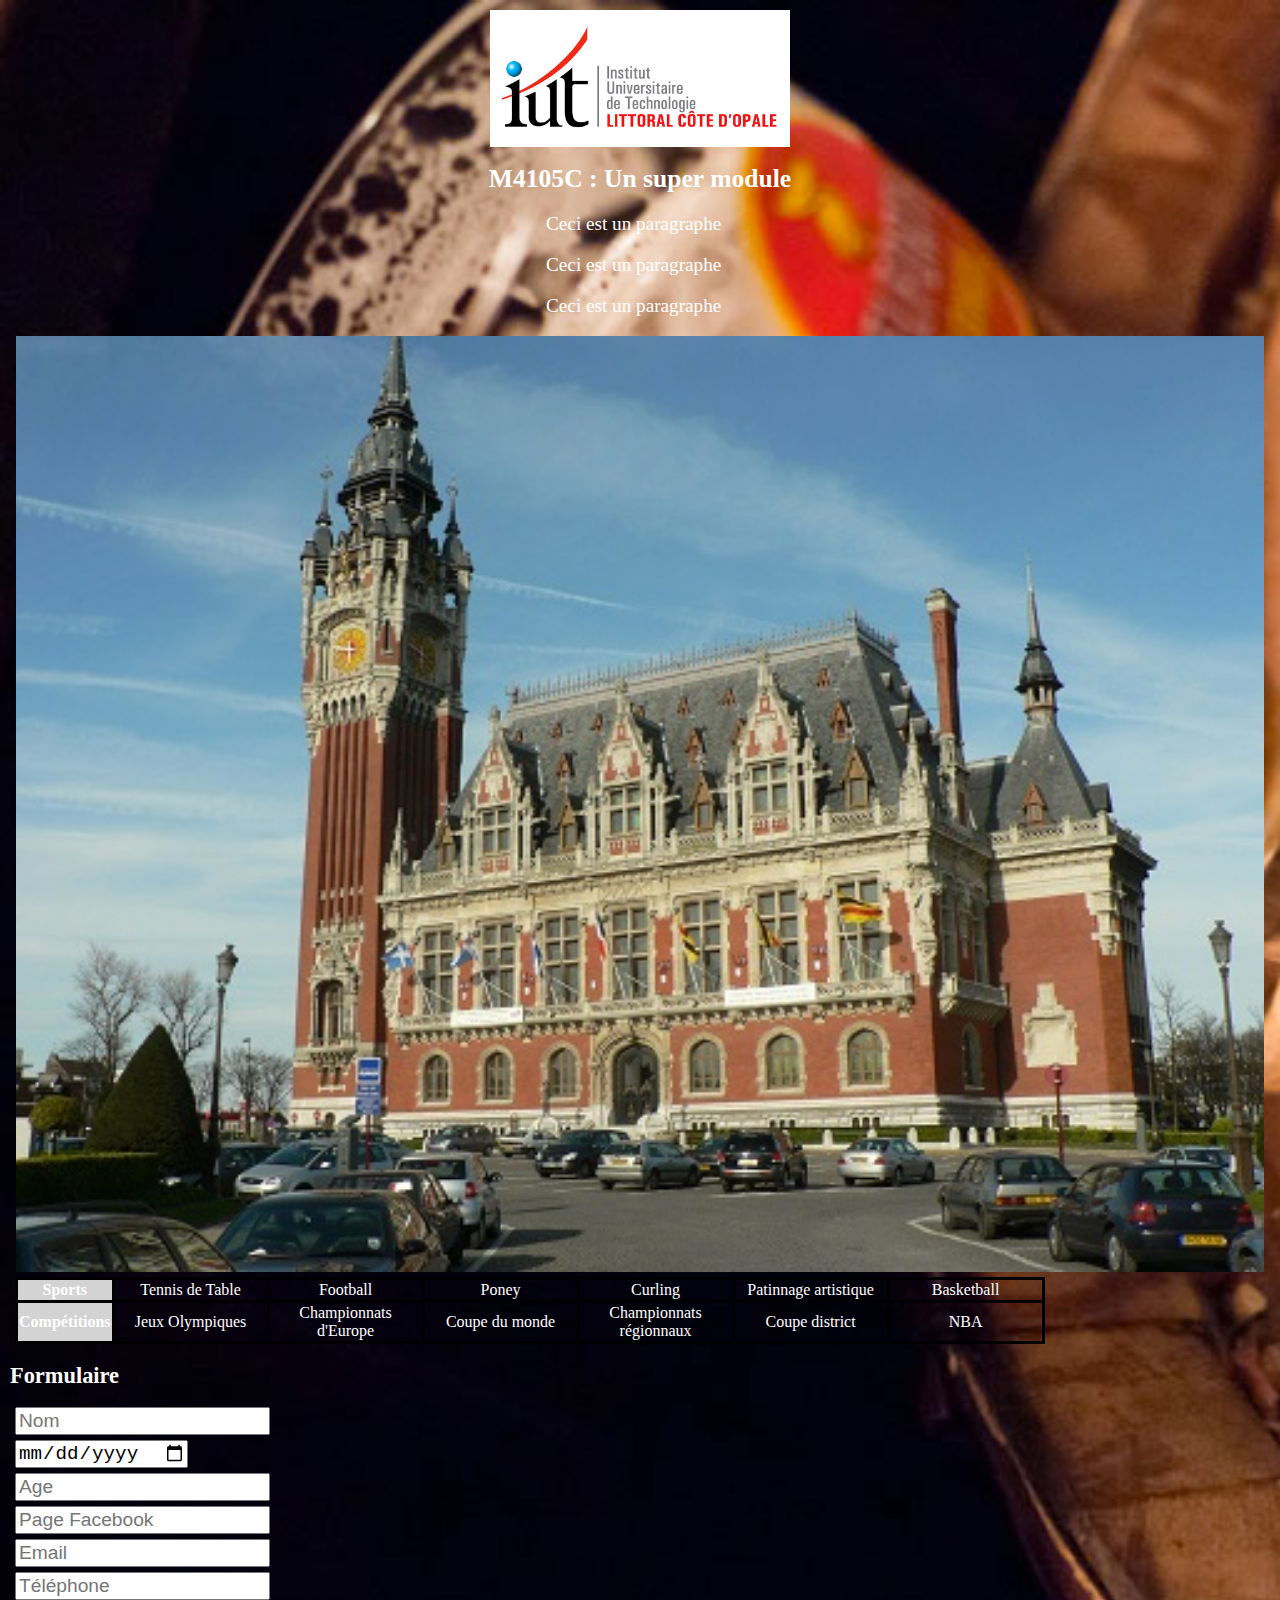
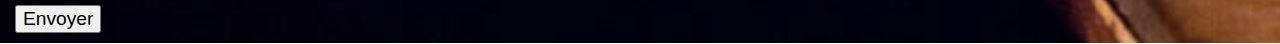
==== TP2 - Exercice 5/index.html @ b120169e "Version Finale" ====
<!DOCTYPE html>
<html lang="fr">
    
    <head>
        <meta charset="utf-8">
        <title> Application Web TP1 </title>
        <link rel="stylesheet" href="css/css_page.css">
        <meta name="viewport" content="width=device-width, initial-scale=1.0, shrink-to-fit=no">
        <link rel="icon" type="image/png" href="img/favicon.png" />
    </head>
    
    <body>
        <img id="logo" src="img/logo-iut.jpg" alt="logo-iut" align="middle"/>
        
        <h1> M4105C : Un super module </h1>
        
        <p class="bleu"> Ceci est un paragraphe </p> 
    
        <p class="vert"> Ceci est un paragraphe </p> 
        
        <p class="rouge"> Ceci est un paragraphe </p>
        
        <img id="calais" src="img/calais.jpg" alt="Mairie de Calais"/>
        <table>
            <tr>
                <th> Sports </th>
                <td> Tennis de Table </td>
                <td> Football </td>
                <td> Poney </td>
                <td> Curling </td>
                <td> Patinnage artistique </td>
                <td> Basketball </td>
            </tr>
            <tr>
                <th> Compétitions </th>
                <td> Jeux Olympiques </td>
                <td> Championnats d'Europe </td>
                <td> Coupe du monde </td>
                <td> Championnats régionnaux </td>
                <td> Coupe district </td>
                <td> NBA </td>
            </tr>
        </table>
        <form>
        
            <h2> Formulaire </h2>
            
            <INPUT TYPE="text" name="nom" placeholder="Nom"/>
            <INPUT TYPE="date" name="DdN"/>
            <INPUT TYPE="number" name="age" placeholder="Age"/>
            <INPUT TYPE="url" name="facebook" placeholder="Page Facebook"/>
            <INPUT TYPE="email" name="email" placeholder="Email"/>
            <INPUT TYPE="tel" name="tel" placeholder="Téléphone"/>
            <INPUT TYPE="button" name="envoyer" Value="Envoyer"/>

        </form>
        
    </body>
</html>
---- TP2 - Exercice 5/css/css_page.css ----
body { 
	font-family: Gentium Basic;
    color: white;
/*    background-color: white;*/
    margin: 10px;
    background-image: url(../img/bg.jpg);
    background-size: cover;
}


/*////////////////////// Texte /////////////////////////*/

h1 { 
	font-size: 1.6rem;
    text-align: center;
}

h2 { 
	font-size: 1.4rem;
}

p { 
	font-size: 1.2rem;
    width:99%;
    text-align: center;
}

/*
.bleu{ background-color: blue; }

.vert{ background-color: green; }

.rouge{ background-color: red; }
*/

/*////////////////////// Tableau /////////////////////////*/

table {
    margin: 5px;
    width: auto;
	text-align : center;
    border-collapse: collapse;
}

th{
    border-style : solid;
	border-color: black;
    background-color: lightgrey;
    text-align : center;

}

td{
    border-style : solid;
	border-color: black;
	width : 150px;
    text-align : center;
}


/*////////////////////// Formulaire /////////////////////////*/

form{
    display: block;
    width: 99%;
}

INPUT{
    margin: 5px;
    display: block;
    font-size: 1.2rem;
    width: auto;
}


/*////////////////////// Images /////////////////////////*/

img#calais{
    display: block;
    margin:auto;
    width: 99%;

}

img#logo{
    display: block;
    width: 300px;
    margin-left: auto;
    margin-right: auto; 
}


/*////////////////////// Responsive ///////////////////////////*/

@media screen and (max-width: 360px){
    h1{ font-size: 1.5rem;; }
    
    h2{ font-size: 13px; }
    
    p { font-size: 11px; }
    
    form{ width: 50%; }
    
    input{
        font-size: 10px;
    }
    
    table{
        border: solid black;
        width: 100%;
    }
    
    th{
        display: grid;
        border:none;
    }
    
    td{
        display: grid;   
        border:none;
    }
}

@media screen and (max-width: 480px) and (min-width: 361px){
    h1{ font-size: 18px; }
    
    h2{ font-size: 16px; }    
    
    p{ font-size: 14px; }
    
    form{ width: 75%; }
    
    input{
        font-size: 14px;
    }
    
    table{
        border: solid black;
        width: 100%;
    }
    
    th{
        display: grid;
        border:none;
    }
    
    td{
        display: grid;   
        border:none;
    }
}
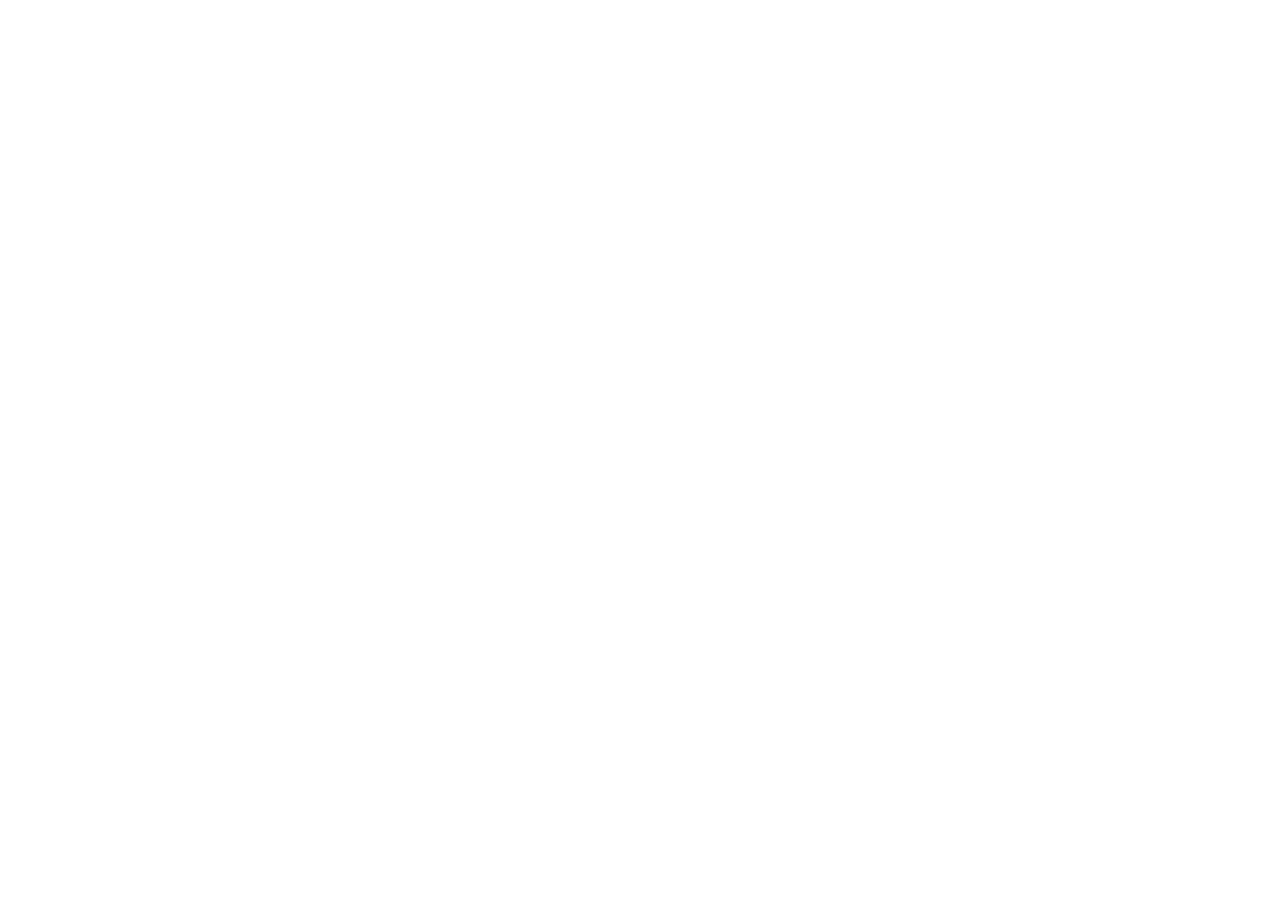
==== commit 22d6cbf7: "Version Finale" ====
--- a/TP2 - Exercice 5/index.html
+++ b/TP2 - Exercice 5/index.html
@@ -3,57 +3,13 @@
     
     <head>
         <meta charset="utf-8">
-        <title> Application Web TP1 </title>
+        <title> Application Web TP2 Exercice 5 </title>
         <link rel="stylesheet" href="css/css_page.css">
         <meta name="viewport" content="width=device-width, initial-scale=1.0, shrink-to-fit=no">
         <link rel="icon" type="image/png" href="img/favicon.png" />
     </head>
     
     <body>
-        <img id="logo" src="img/logo-iut.jpg" alt="logo-iut" align="middle"/>
-        
-        <h1> M4105C : Un super module </h1>
-        
-        <p class="bleu"> Ceci est un paragraphe </p> 
-    
-        <p class="vert"> Ceci est un paragraphe </p> 
-        
-        <p class="rouge"> Ceci est un paragraphe </p>
-        
-        <img id="calais" src="img/calais.jpg" alt="Mairie de Calais"/>
-        <table>
-            <tr>
-                <th> Sports </th>
-                <td> Tennis de Table </td>
-                <td> Football </td>
-                <td> Poney </td>
-                <td> Curling </td>
-                <td> Patinnage artistique </td>
-                <td> Basketball </td>
-            </tr>
-            <tr>
-                <th> Compétitions </th>
-                <td> Jeux Olympiques </td>
-                <td> Championnats d'Europe </td>
-                <td> Coupe du monde </td>
-                <td> Championnats régionnaux </td>
-                <td> Coupe district </td>
-                <td> NBA </td>
-            </tr>
-        </table>
-        <form>
-        
-            <h2> Formulaire </h2>
-            
-            <INPUT TYPE="text" name="nom" placeholder="Nom"/>
-            <INPUT TYPE="date" name="DdN"/>
-            <INPUT TYPE="number" name="age" placeholder="Age"/>
-            <INPUT TYPE="url" name="facebook" placeholder="Page Facebook"/>
-            <INPUT TYPE="email" name="email" placeholder="Email"/>
-            <INPUT TYPE="tel" name="tel" placeholder="Téléphone"/>
-            <INPUT TYPE="button" name="envoyer" Value="Envoyer"/>
 
-        </form>
-        
     </body>
 </html>--- a/TP2 - Exercice 5/css/css_page.css
+++ b/TP2 - Exercice 5/css/css_page.css
@@ -1,152 +1,19 @@
 body { 
 	font-family: Gentium Basic;
-    color: white;
-/*    background-color: white;*/
-    margin: 10px;
-    background-image: url(../img/bg.jpg);
-    background-size: cover;
 }
 
 
-/*////////////////////// Texte /////////////////////////*/
-
-h1 { 
-	font-size: 1.6rem;
-    text-align: center;
-}
-
-h2 { 
-	font-size: 1.4rem;
-}
-
-p { 
-	font-size: 1.2rem;
-    width:99%;
-    text-align: center;
-}
-
-/*
-.bleu{ background-color: blue; }
-
-.vert{ background-color: green; }
-
-.rouge{ background-color: red; }
-*/
-
-/*////////////////////// Tableau /////////////////////////*/
-
-table {
-    margin: 5px;
-    width: auto;
-	text-align : center;
-    border-collapse: collapse;
-}
-
-th{
-    border-style : solid;
-	border-color: black;
-    background-color: lightgrey;
-    text-align : center;
-
-}
-
-td{
-    border-style : solid;
-	border-color: black;
-	width : 150px;
-    text-align : center;
-}
+/*////////////////////// Textes ////////////////////////////////*/
 
 
-/*////////////////////// Formulaire /////////////////////////*/
-
-form{
-    display: block;
-    width: 99%;
-}
-
-INPUT{
-    margin: 5px;
-    display: block;
-    font-size: 1.2rem;
-    width: auto;
-}
+/*////////////////////// Tableaux //////////////////////////////*/
 
 
-/*////////////////////// Images /////////////////////////*/
+/*////////////////////// Formulaires ///////////////////////////*/
 
-img#calais{
-    display: block;
-    margin:auto;
-    width: 99%;
 
-}
-
-img#logo{
-    display: block;
-    width: 300px;
-    margin-left: auto;
-    margin-right: auto; 
-}
+/*////////////////////// Images ///////////////////////////////*/
 
 
 /*////////////////////// Responsive ///////////////////////////*/
 
-@media screen and (max-width: 360px){
-    h1{ font-size: 1.5rem;; }
-    
-    h2{ font-size: 13px; }
-    
-    p { font-size: 11px; }
-    
-    form{ width: 50%; }
-    
-    input{
-        font-size: 10px;
-    }
-    
-    table{
-        border: solid black;
-        width: 100%;
-    }
-    
-    th{
-        display: grid;
-        border:none;
-    }
-    
-    td{
-        display: grid;   
-        border:none;
-    }
-}
-
-@media screen and (max-width: 480px) and (min-width: 361px){
-    h1{ font-size: 18px; }
-    
-    h2{ font-size: 16px; }    
-    
-    p{ font-size: 14px; }
-    
-    form{ width: 75%; }
-    
-    input{
-        font-size: 14px;
-    }
-    
-    table{
-        border: solid black;
-        width: 100%;
-    }
-    
-    th{
-        display: grid;
-        border:none;
-    }
-    
-    td{
-        display: grid;   
-        border:none;
-    }
-}
-
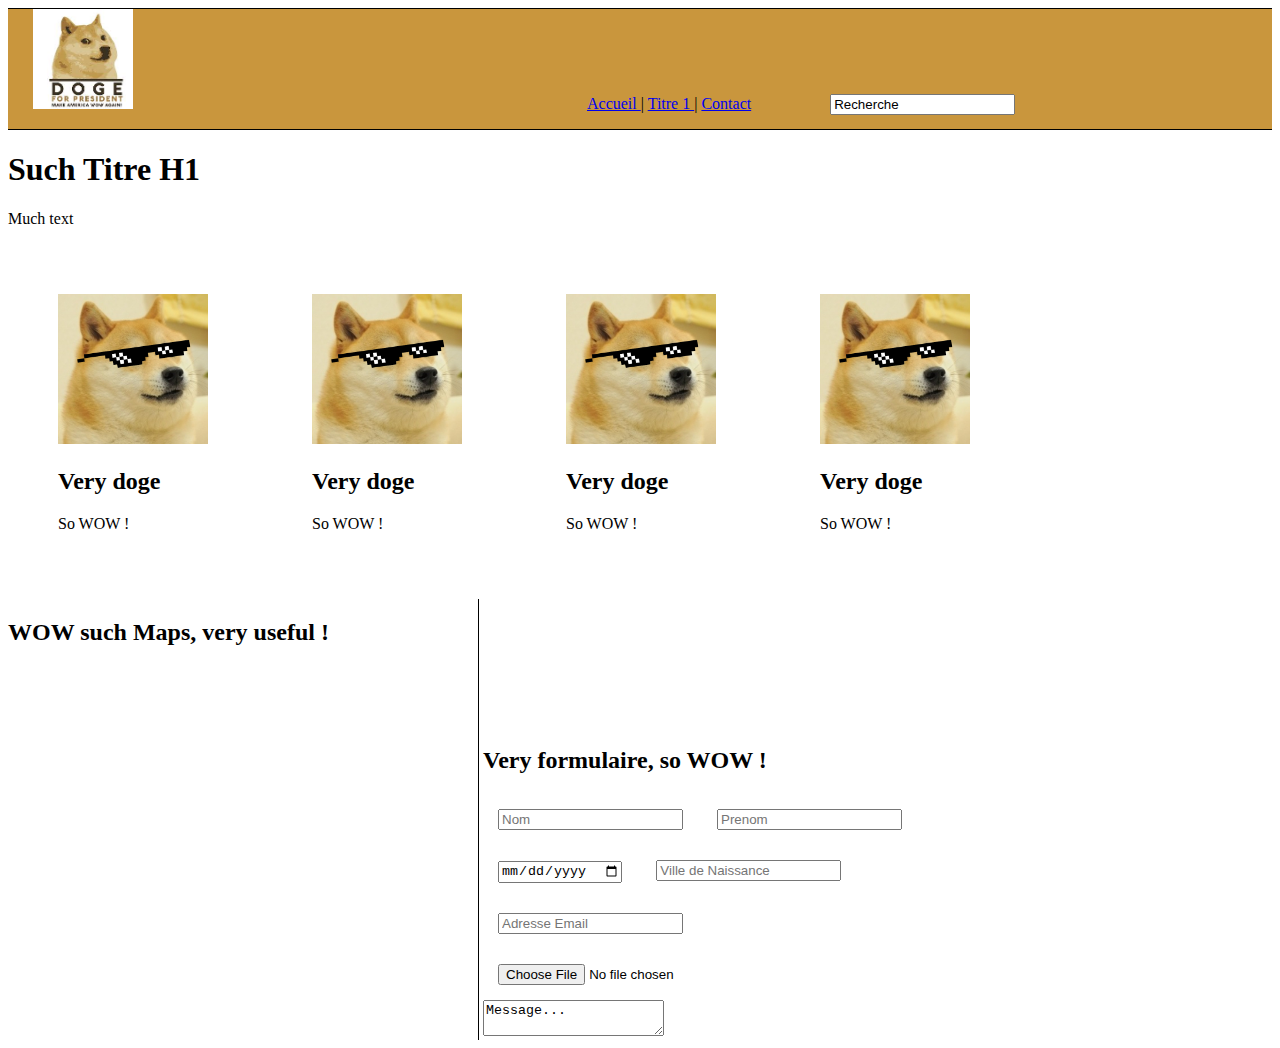
==== commit bd53ee3d: "HTML quasi-complet + Début du CSS" ====
--- a/TP2 - Exercice 5/index.html
+++ b/TP2 - Exercice 5/index.html
@@ -10,6 +10,86 @@
     </head>
     
     <body>
+        
+        <!-- En-tête du site -->          
+            <header>
+            <span>
+                <img id="logo" src="img/doge-logo.jfif" alt="logo-iut" height="100" width="100"/>
+            </span> 
+            
+            <span>
+                <p class="menu">
+                    <a href="index.html"> Accueil </a> | 
+                    <a href="index.html"> Titre 1 </a> |
+                    <a href="index.html"> Contact </a>
+                </p>
+            </span>
+            
+            <span>
+                <form class="recherche">
+                    <input class="champ" type="text" value="Recherche"/>  
+                </form>
+            </span>
+            </header>
+    
+        <!-- Corps du site -->
+        <div class="titre1">
+            <h1> Such Titre H1 </h1>
+            <p> Much text </p>
+        </div>
+        
+        <div class="galery">
+             <span class="img1">
+                <img id="img1" src="img/doge.png" alt="DOGE !" height="150" width="150"/>
+                <h2> Very doge </h2>
+                <p> So WOW ! </p>
+            </span>
+        
+            <span class="img2">
+                <img id="img2" src="img/doge.png" alt="DOGE !" height="150" width="150"/>
+                <h2> Very doge </h2>
+                <p> So WOW ! </p>
+            </span>
 
+            <span class="img3">
+                <img id="img3" src="img/doge.png" alt="DOGE !" height="150" width="150"/>
+                <h2> Very doge </h2>
+                <p> So WOW ! </p>
+            </span>
+
+            <span class="img4">
+                <img id="img4" src="img/doge.png" alt="DOGE !" height="150" width="150"/>
+                <h2> Very doge </h2>
+                <p> So WOW ! </p>
+            </span>
+        </div>
+        
+        <div class="maps&form">
+             <span class="maps">
+                <h2> WOW such Maps, very useful ! </h2>
+                <iframe src="https://www.google.com/maps/embed?pb=!1m14!1m12!1m3!1d20110.80308682889!2d1.88715675!3d50.9449799!2m3!1f0!2f0!3f0!3m2!1i1024!2i768!4f13.1!5e0!3m2!1sfr!2sfr!4v1519212866436" width="400" height="300" frameborder="0" style="border:0" allowfullscreen></iframe>
+            </span>
+            
+            <span class="form">
+                <h2> Very formulaire, so WOW ! </h2>
+                <form id="Inscription">
+                    <div> 
+                        <input type="text" placeholder="Nom"/> 
+                        <input type="text" placeholder="Prenom"/>  
+                    </div>
+                    
+                    <div>
+                        <input type="date" placeholder="Date de Naissance"/> 
+                        <input type="text" placeholder="Ville de Naissance"/>  
+                    </div>
+                    
+                    <div> <input type="email" placeholder="Adresse Email"/> </div>
+                    <div> <input type="file" placeholder="Photo"/> </div>
+                </form>
+                
+                <textarea name="message" form="Inscription">Message...</textarea>      
+            </span>
+        </div>
+        
     </body>
 </html>--- a/TP2 - Exercice 5/css/css_page.css
+++ b/TP2 - Exercice 5/css/css_page.css
@@ -1,9 +1,34 @@
-body { 
-	font-family: Gentium Basic;
+body { font-family: Gentium Basic; }
+
+header{ 
+    border-top: 1px solid black; 
+    border-bottom: 1px solid black; 
+    text-align: justify;
+    background-color: #c9963d;
 }
+
+span{ display: inline-block; }
+
+span.img1 { margin: 50px; }
+span.img2 { margin: 50px; }
+span.img3 { margin: 50px; }
+span.img4 { margin: 50px; }
+
+span.maps { border-right: 1px solid black; }
+
+div.galery{ width: 100%; }
 
 
 /*////////////////////// Textes ////////////////////////////////*/
+
+
+/*////////////////////// Menus //////////////////////////////*/
+
+p.menu{
+    margin-left: 50px;
+    margin-right: 50px;
+    text-align: right;
+}
 
 
 /*////////////////////// Tableaux //////////////////////////////*/
@@ -11,9 +36,20 @@
 
 /*////////////////////// Formulaires ///////////////////////////*/
 
+form.recherche{ margin-left: 25px; }
 
-/*////////////////////// Images ///////////////////////////////*/
+#Inscription input{
+    margin: 15px;
+}
 
+/*////////////////////// Images ////////////////////////////////*/
 
-/*////////////////////// Responsive ///////////////////////////*/
+img#logo{ 
+    margin-left: 25px;
+    margin-right: 400px;
+}
 
+iframe{ margin : 35px; }
+
+/*////////////////////// Responsive ////////////////////////////*/
+
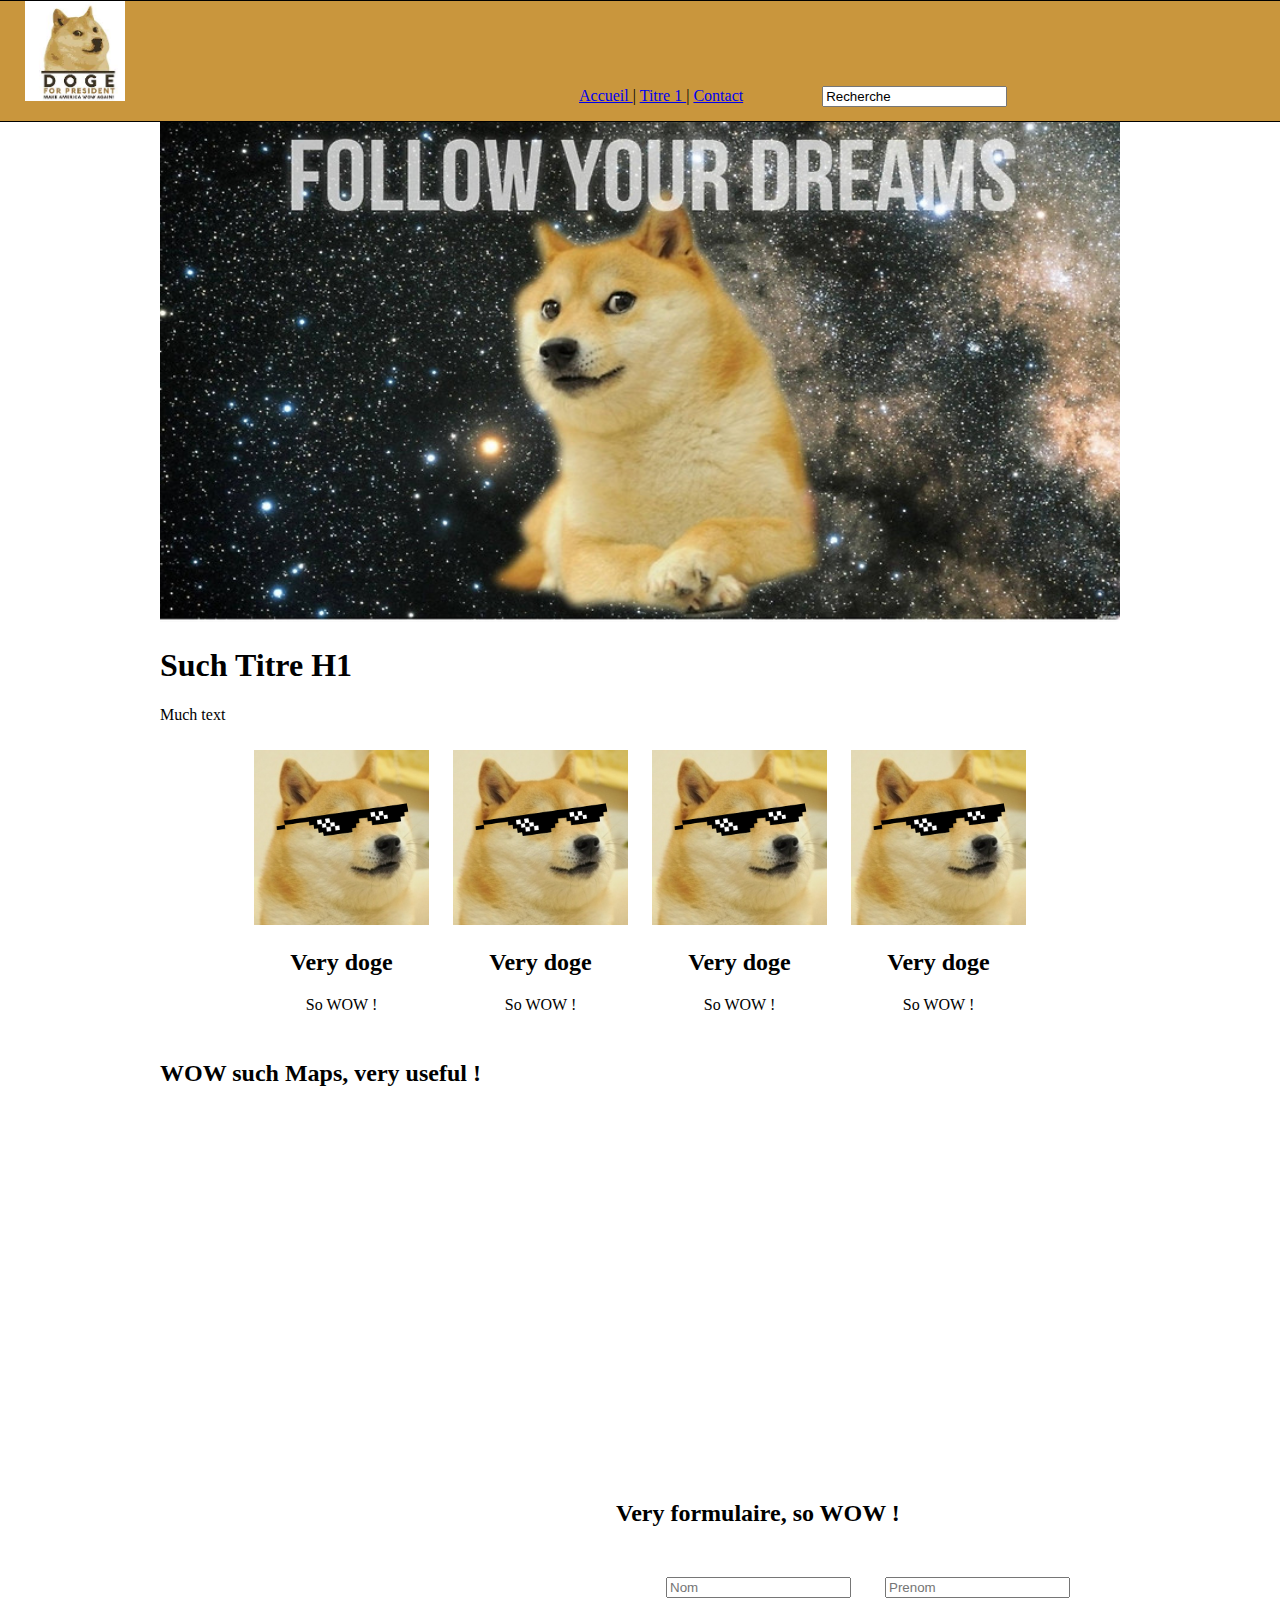
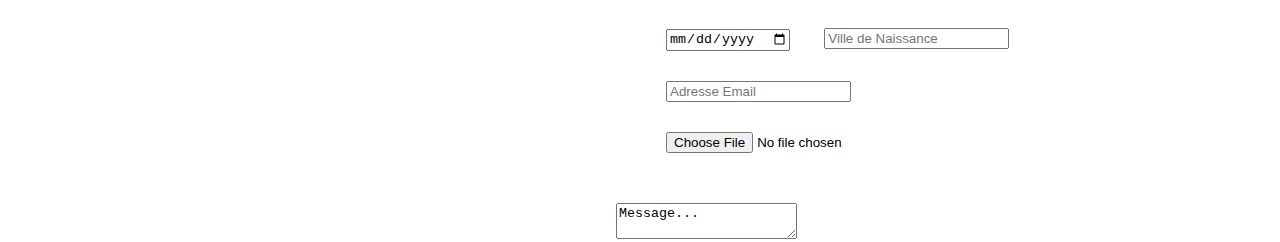
==== commit cece980c: "Finition Version Ordi" ====
--- a/TP2 - Exercice 5/index.html
+++ b/TP2 - Exercice 5/index.html
@@ -13,82 +13,88 @@
         
         <!-- En-tête du site -->          
             <header>
-            <span>
-                <img id="logo" src="img/doge-logo.jfif" alt="logo-iut" height="100" width="100"/>
-            </span> 
-            
-            <span>
-                <p class="menu">
-                    <a href="index.html"> Accueil </a> | 
-                    <a href="index.html"> Titre 1 </a> |
-                    <a href="index.html"> Contact </a>
-                </p>
-            </span>
-            
-            <span>
-                <form class="recherche">
-                    <input class="champ" type="text" value="Recherche"/>  
-                </form>
-            </span>
+            <div>
+                <span>
+                    <img id="logo" src="img/doge-logo.jfif" alt="logo-iut" height="100" width="100"/>
+                </span> 
+
+                <span>
+                    <p class="menu">
+                        <a href="index.html"> Accueil </a> | 
+                        <a href="index.html"> Titre 1 </a> |
+                        <a href="index.html"> Contact </a>
+                    </p>
+                </span>
+
+                <span>
+                    <form class="recherche">
+                        <input class="champ" type="text" value="Recherche"/>  
+                    </form>
+                </span>
+                </div>
             </header>
     
         <!-- Corps du site -->
-        <div class="titre1">
-            <h1> Such Titre H1 </h1>
-            <p> Much text </p>
-        </div>
-        
-        <div class="galery">
-             <span class="img1">
-                <img id="img1" src="img/doge.png" alt="DOGE !" height="150" width="150"/>
-                <h2> Very doge </h2>
-                <p> So WOW ! </p>
-            </span>
-        
-            <span class="img2">
-                <img id="img2" src="img/doge.png" alt="DOGE !" height="150" width="150"/>
-                <h2> Very doge </h2>
-                <p> So WOW ! </p>
-            </span>
+        <div class="corps">
+            <img id="banniere" src="img/banniere.jpg" alt="DOGE !"/>
 
-            <span class="img3">
-                <img id="img3" src="img/doge.png" alt="DOGE !" height="150" width="150"/>
-                <h2> Very doge </h2>
-                <p> So WOW ! </p>
-            </span>
+            <div class="titre1">
+                <h1> Such Titre H1 </h1>
+                <p> Much text </p>
+            </div>
 
-            <span class="img4">
-                <img id="img4" src="img/doge.png" alt="DOGE !" height="150" width="150"/>
-                <h2> Very doge </h2>
-                <p> So WOW ! </p>
-            </span>
-        </div>
-        
-        <div class="maps&form">
-             <span class="maps">
-                <h2> WOW such Maps, very useful ! </h2>
-                <iframe src="https://www.google.com/maps/embed?pb=!1m14!1m12!1m3!1d20110.80308682889!2d1.88715675!3d50.9449799!2m3!1f0!2f0!3f0!3m2!1i1024!2i768!4f13.1!5e0!3m2!1sfr!2sfr!4v1519212866436" width="400" height="300" frameborder="0" style="border:0" allowfullscreen></iframe>
-            </span>
-            
-            <span class="form">
-                <h2> Very formulaire, so WOW ! </h2>
-                <form id="Inscription">
-                    <div> 
-                        <input type="text" placeholder="Nom"/> 
-                        <input type="text" placeholder="Prenom"/>  
-                    </div>
-                    
-                    <div>
-                        <input type="date" placeholder="Date de Naissance"/> 
-                        <input type="text" placeholder="Ville de Naissance"/>  
-                    </div>
-                    
-                    <div> <input type="email" placeholder="Adresse Email"/> </div>
-                    <div> <input type="file" placeholder="Photo"/> </div>
-                </form>
-                
-                <textarea name="message" form="Inscription">Message...</textarea>      
-            </span>
+            <div class="galery">
+                 <li class="img1">
+                    <img id="img1" src="img/doge.png" alt="DOGE !" height="175" width="175"/>
+                    <h2> Very doge </h2>
+                    <p> So WOW ! </p>
+                </li>
+
+                <li class="img2">
+                    <img id="img2" src="img/doge.png" alt="DOGE !" height="175" width="175"/>
+                    <h2> Very doge </h2>
+                    <p> So WOW ! </p>
+                </li>
+
+                <li class="img3">
+                    <img id="img3" src="img/doge.png" alt="DOGE !" height="175" width="175"/>
+                    <h2> Very doge </h2>
+                    <p> So WOW ! </p>
+                </li>
+
+                <li class="img4">
+                    <img id="img4" src="img/doge.png" alt="DOGE !" height="175" width="175"/>
+                    <h2> Very doge </h2>
+                    <p> So WOW ! </p>
+                </li>
+            </div>
+
+            <div class="mapsform">
+                 <div class="maps">
+                    <h2> WOW such Maps, very useful ! </h2>
+                    <iframe src="https://www.google.com/maps/embed?pb=!1m14!1m12!1m3!1d20110.80308682889!2d1.88715675!3d50.9449799!2m3!1f0!2f0!3f0!3m2!1i1024!2i768!4f13.1!5e0!3m2!1sfr!2sfr!4v1519212866436" width="400" height="300" frameborder="0" style="border:0" allowfullscreen></iframe>
+                </div>
+
+                <div class="form">
+                    <h2> Very formulaire, so WOW ! </h2>
+                    <form id="Inscription">
+                        <div> 
+                            <input type="text" placeholder="Nom"/> 
+                            <input type="text" placeholder="Prenom"/>  
+                        </div>
+
+                        <div>
+                            <input type="date" placeholder="Date de Naissance"/> 
+                            <input type="text" placeholder="Ville de Naissance"/>  
+                        </div>
+
+                        <div> <input type="email" placeholder="Adresse Email"/> </div>
+                        <div> <input type="file" placeholder="Photo"/> </div>
+                    </form>
+
+                    <textarea name="message" form="Inscription">Message...</textarea>      
+                </div>
+            </div>
         </div>
         
     </body>
--- a/TP2 - Exercice 5/css/css_page.css
+++ b/TP2 - Exercice 5/css/css_page.css
@@ -1,22 +1,54 @@
-body { font-family: Gentium Basic; }
+body { 
+    font-family: Gentium Basic; 
+    margin: 0px;
+}
 
 header{ 
     border-top: 1px solid black; 
     border-bottom: 1px solid black; 
     text-align: justify;
     background-color: #c9963d;
+    width: 100%;
+}
+
+.corps{
+    width: 75%;
+    margin: auto;
 }
 
 span{ display: inline-block; }
 
-span.img1 { margin: 50px; }
-span.img2 { margin: 50px; }
-span.img3 { margin: 50px; }
-span.img4 { margin: 50px; }
-
 span.maps { border-right: 1px solid black; }
 
-div.galery{ width: 100%; }
+div#head{
+    display: inline-block;
+}
+
+div.galery{ 
+    width: 100%;
+    text-align: center;
+    margin: auto;
+}
+
+.galery li{
+    display: inline-block;
+    margin: auto;
+    padding: 10px;
+}
+
+div.mapsform{
+    margin: auto;
+    width:100%;
+}
+
+div.maps{
+    display: inline-block;
+}
+
+div.form{
+    display: inline-block;
+    float: right;
+}
 
 
 /*////////////////////// Textes ////////////////////////////////*/
@@ -38,11 +70,21 @@
 
 form.recherche{ margin-left: 25px; }
 
+#Inscription{
+    margin:35px;
+}
+
 #Inscription input{
     margin: 15px;
 }
 
 /*////////////////////// Images ////////////////////////////////*/
+
+img#banniere{
+    width:100%;
+    margin: auto;
+    height: 500px;
+}
 
 img#logo{ 
     margin-left: 25px;
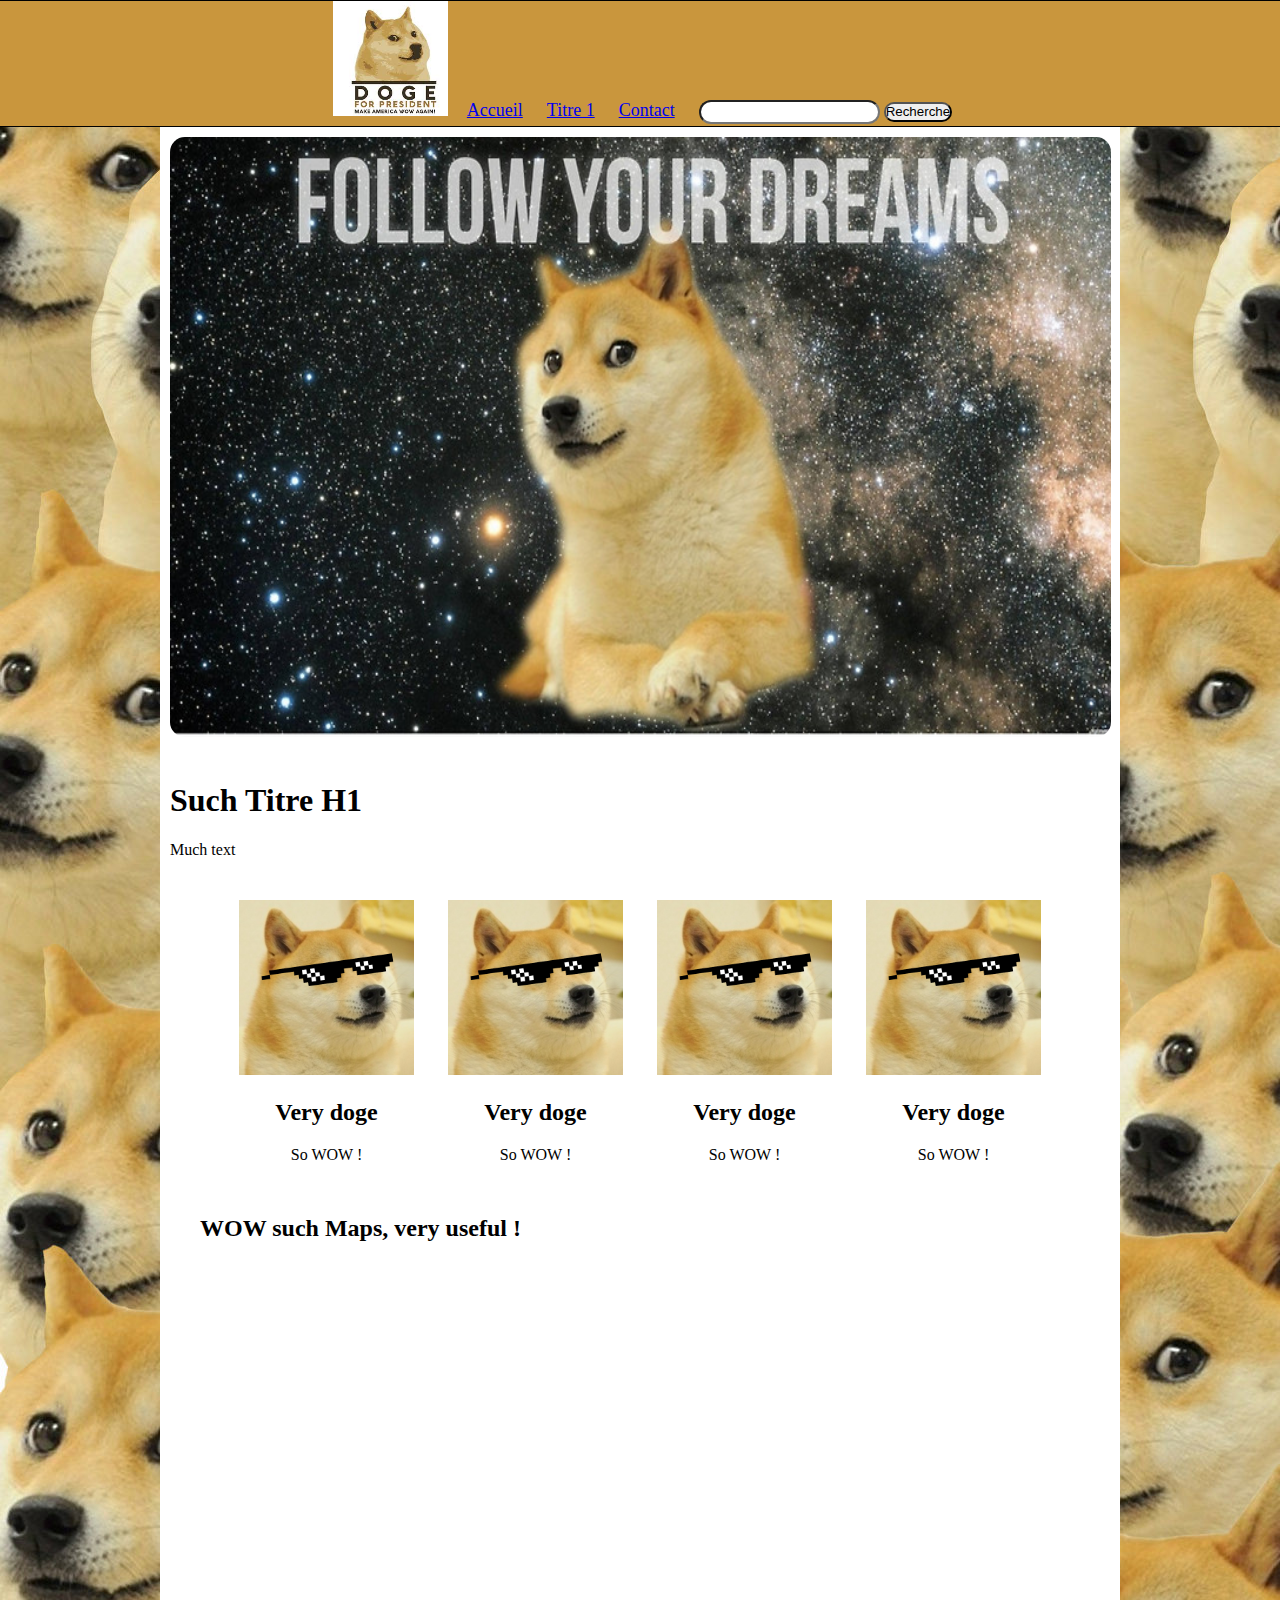
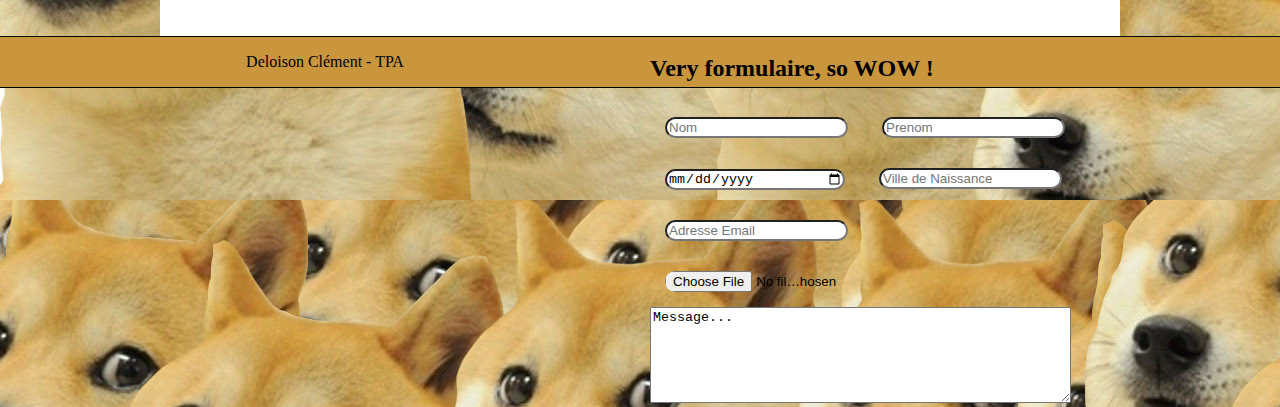
==== commit 0c91fa16: "Responsive Mobile" ====
--- a/TP2 - Exercice 5/index.html
+++ b/TP2 - Exercice 5/index.html
@@ -13,31 +13,34 @@
         
         <!-- En-tête du site -->          
             <header>
-            <div>
-                <span>
-                    <img id="logo" src="img/doge-logo.jfif" alt="logo-iut" height="100" width="100"/>
-                </span> 
+            <div class="div-header">
+                <div class="div-logo">
+                    <img id="logo" src="img/doge-logo.jfif" alt="logo-doge" height="115" width="115"/>
+                </div> 
 
-                <span>
-                    <p class="menu">
-                        <a href="index.html"> Accueil </a> | 
-                        <a href="index.html"> Titre 1 </a> |
-                        <a href="index.html"> Contact </a>
-                    </p>
-                </span>
+                <div class="div-menu">
+                    <ul>
+                        <li> <a href="index.html"> Accueil </a> </li> 
+                        <li> <a href="index.html"> Titre 1 </a> </li>
+                        <li> <a href="index.html"> Contact </a> </li>
+                    </ul>
+                </div>
 
-                <span>
-                    <form class="recherche">
-                        <input class="champ" type="text" value="Recherche"/>  
-                    </form>
-                </span>
-                </div>
+                <form class="head-form">
+                    <div class="recherche">
+                        <input class="searchbar" type="text"/>
+                        <input class="searchbutton" type="button" value="Recherche"/>
+                    </div>
+                </form>
+            </div>
             </header>
     
         <!-- Corps du site -->
         <div class="corps">
-            <img id="banniere" src="img/banniere.jpg" alt="DOGE !"/>
-
+            <div class="div-bann">
+                <img id="banniere" src="img/banniere.jpg" alt="DOGE !"/>
+            </div>
+            
             <div class="titre1">
                 <h1> Such Titre H1 </h1>
                 <p> Much text </p>
@@ -45,25 +48,25 @@
 
             <div class="galery">
                  <li class="img1">
-                    <img id="img1" src="img/doge.png" alt="DOGE !" height="175" width="175"/>
+                    <img id="img1" src="img/doge.png" alt="DOGE !"/>
                     <h2> Very doge </h2>
                     <p> So WOW ! </p>
                 </li>
 
                 <li class="img2">
-                    <img id="img2" src="img/doge.png" alt="DOGE !" height="175" width="175"/>
+                    <img id="img2" src="img/doge.png" alt="DOGE !"/>
                     <h2> Very doge </h2>
                     <p> So WOW ! </p>
                 </li>
 
                 <li class="img3">
-                    <img id="img3" src="img/doge.png" alt="DOGE !" height="175" width="175"/>
+                    <img id="img3" src="img/doge.png" alt="DOGE !"/>
                     <h2> Very doge </h2>
                     <p> So WOW ! </p>
                 </li>
 
                 <li class="img4">
-                    <img id="img4" src="img/doge.png" alt="DOGE !" height="175" width="175"/>
+                    <img id="img4" src="img/doge.png" alt="DOGE !"/>
                     <h2> Very doge </h2>
                     <p> So WOW ! </p>
                 </li>
@@ -75,27 +78,29 @@
                     <iframe src="https://www.google.com/maps/embed?pb=!1m14!1m12!1m3!1d20110.80308682889!2d1.88715675!3d50.9449799!2m3!1f0!2f0!3f0!3m2!1i1024!2i768!4f13.1!5e0!3m2!1sfr!2sfr!4v1519212866436" width="400" height="300" frameborder="0" style="border:0" allowfullscreen></iframe>
                 </div>
 
-                <div class="form">
+                <div class="inscription-form">
                     <h2> Very formulaire, so WOW ! </h2>
                     <form id="Inscription">
-                        <div> 
-                            <input type="text" placeholder="Nom"/> 
-                            <input type="text" placeholder="Prenom"/>  
-                        </div>
+                            <div>
+                                <input type="text" placeholder="Nom"/>
+                                <input type="text" placeholder="Prenom"/> 
+                            </div>
 
-                        <div>
-                            <input type="date" placeholder="Date de Naissance"/> 
-                            <input type="text" placeholder="Ville de Naissance"/>  
-                        </div>
+                            <div>
+                                <input type="date" placeholder="Date de Naissance"/>
+                                <input type="text" placeholder="Ville de Naissance"/>
+                            </div>
 
-                        <div> <input type="email" placeholder="Adresse Email"/> </div>
-                        <div> <input type="file" placeholder="Photo"/> </div>
+                            <div> <input type="email" placeholder="Adresse Email"/> </div>
+                            <div> <input type="file" placeholder="Photo"/> </div>
+                            <div> <textarea name="message" form="Inscription" rows="6" cols="50">Message...</textarea> </div>
                     </form>
-
-                    <textarea name="message" form="Inscription">Message...</textarea>      
                 </div>
             </div>
         </div>
         
+        <footer>
+            <div> <p> Deloison Clément - TPA </p> </div>
+        </footer>
     </body>
 </html>--- a/TP2 - Exercice 5/css/css_page.css
+++ b/TP2 - Exercice 5/css/css_page.css
@@ -1,97 +1,275 @@
+/*////////// Global //////////*/
+
 body { 
     font-family: Gentium Basic; 
     margin: 0px;
-}
+    background-image: url(../img/background.jpg);
+}
+
+input{
+    border-radius: 90px;
+}
+
+ul{
+    list-style-type: none;
+}
+
+/*////////// Header //////////*/
 
 header{ 
     border-top: 1px solid black; 
-    border-bottom: 1px solid black; 
-    text-align: justify;
+    border-bottom: 1px solid black;
+    background-color: #c9963d;
+    width: 100%;  
+    height: 125px;
+}
+
+.div-header{    
+    width:75%;
+    height: 125px;
+    margin:auto;
+    text-align: center;
+}
+
+.div-logo{
+    display: inline-block;
+    height: 125px;
+    width: 125px;
+    margin:auto;
+}
+
+.div-menu{
+    display: inline-block;
+    padding-bottom: 10px;
+}
+.div-menu ul{
+    margin:0px;
+    margin-left: 10px;
+    padding: 0px;
+}
+
+.div-menu ul li {
+    display: inline-block;
+    padding-right: 20px;
+    font-size: 18px;
+}
+
+img#logo{ 
+    display: inline-block;
+    height: 115px; 
+    width: 115px;
+}
+
+form.head-form{
+    display: inline-block;
+    text-align: right;
+    margin: auto;
+    padding-bottom: 2px;
+}
+
+div.recherche{  
+    margin: auto;
+    display: inline-block;
+    padding-bottom: 10px;
+}
+
+div.recherche input{
+    margin:0px;
+    padding: 0px;
+    display: inline-block;
+    height: 20px;
+}
+
+div.recherche input .searchbar{
+    width:200px;
+}
+
+/*////////// Corps du site //////////*/
+
+.corps{
+    width: 75%;
+    margin: auto;
+    background-color: white;
+}
+
+div.galery{ 
+    width: 100%;
+    text-align: center;
+    margin: auto;
+}
+
+.galery li{
+    margin:auto;
+    text-align: right;
+    display: inline-block;
+    padding: 15px;
+    text-align: center;
+}
+
+#img1, #img2, #img3, #img4{
+    height: 175px;
+    width: 175px;
+}
+
+div.titre1{
+    padding:10px;
+}
+div.mapsform{
+    margin: auto;
+    width:100%;
+}
+
+div.maps{
+    display: inline-block;
+    margin-left: 2.5em;
+}
+
+div.inscription-form{
+    display: inline-block;
+    float: right; 
+    margin-right: 2.5em;
+}
+
+#Inscription{
+    margin: auto;
+}
+
+#Inscription input{
+    margin: 15px;
+    width: 175px;
+}
+
+img#banniere{
+    width:98%;
+    margin: auto;
+    height: 600px;
+    padding: 10px;
+    border-radius: 25px;
+}
+
+iframe{ margin : 35px; }
+
+/*////////// footer //////////*/
+
+footer{
+    border-top: 1px solid black; 
+    border-bottom: 1px solid black;
     background-color: #c9963d;
     width: 100%;
-}
-
-.corps{
-    width: 75%;
-    margin: auto;
-}
-
-span{ display: inline-block; }
-
-span.maps { border-right: 1px solid black; }
-
-div#head{
-    display: inline-block;
-}
-
-div.galery{ 
-    width: 100%;
-    text-align: center;
-    margin: auto;
-}
-
-.galery li{
-    display: inline-block;
-    margin: auto;
-    padding: 10px;
-}
-
-div.mapsform{
-    margin: auto;
-    width:100%;
-}
-
-div.maps{
-    display: inline-block;
-}
-
-div.form{
-    display: inline-block;
-    float: right;
-}
-
-
-/*////////////////////// Textes ////////////////////////////////*/
-
-
-/*////////////////////// Menus //////////////////////////////*/
-
-p.menu{
-    margin-left: 50px;
-    margin-right: 50px;
-    text-align: right;
-}
-
-
-/*////////////////////// Tableaux //////////////////////////////*/
-
-
-/*////////////////////// Formulaires ///////////////////////////*/
-
-form.recherche{ margin-left: 25px; }
-
-#Inscription{
-    margin:35px;
-}
-
-#Inscription input{
-    margin: 15px;
-}
-
-/*////////////////////// Images ////////////////////////////////*/
-
-img#banniere{
-    width:100%;
-    margin: auto;
-    height: 500px;
-}
-
-img#logo{ 
-    margin-left: 25px;
-    margin-right: 400px;
-}
-
-iframe{ margin : 35px; }
+    text-align: center;
+}
 
 /*////////////////////// Responsive ////////////////////////////*/
 
+@media screen and (max-width: 480px) and (min-width: 240px){
+    body{
+        background: none;
+        text-align: center;
+    }
+    
+    /*/// Header ///*/
+    header{
+        height: 300px;
+        width: 100%;
+    }
+
+    div.div-header{
+        width: 100%;
+        height: 100%;
+        display: block;
+        
+    }
+    
+    div.div-logo{
+        display: block;
+        margin: auto;
+        width: 100%;
+        height: 175px;
+    }
+    
+    img#logo{ 
+        height: 175px; 
+        width: 175px;
+    }
+    
+    div.div-menu{
+        display: block;     
+        margin: auto;
+        width: 100%;
+    }
+    
+    .div-menu ul li{
+        display: block;
+        padding-top: 5px;
+        width: 100%;
+        padding-right: 0px;
+    }
+    
+    form.head-form{
+        display: block;
+        margin: auto;
+        width: 100%;
+    }
+    
+    div.recherche{
+        display: inline-block;
+        margin: auto;
+        width: 100%;
+        text-align: center;
+    }
+    
+    div.recherche input .searchbar{
+        width: 100px;
+    }
+    /*/// Corps du site ///*/
+    
+    .corps{
+        width: 100%;
+    }
+    
+    div.titre1{
+        padding: 0px;
+    }
+    
+    div.maps{
+        margin:0px;
+    }
+    
+    div.inscription-form{
+        margin: 0px;
+        width: 100%;
+        float: none;
+        padding-bottom: 10px;
+    }
+    
+    #Inscription input{
+        display: block;
+        width: 90%;
+        
+    }
+    
+    #Inscription textarea{
+        display: block;
+        width: 85%;
+        margin: auto;
+    }
+    
+    img#banniere{
+        width: 95%;
+        height: 50%;
+        padding: 2px;
+    }
+    
+    #img1, #img2, #img3, #img4{
+        height: 200px;
+        width: 200px;
+    }
+    
+    iframe{
+        height:200px;
+        width:200px;
+        margin:auto;
+    }
+    
+    footer:
+}
